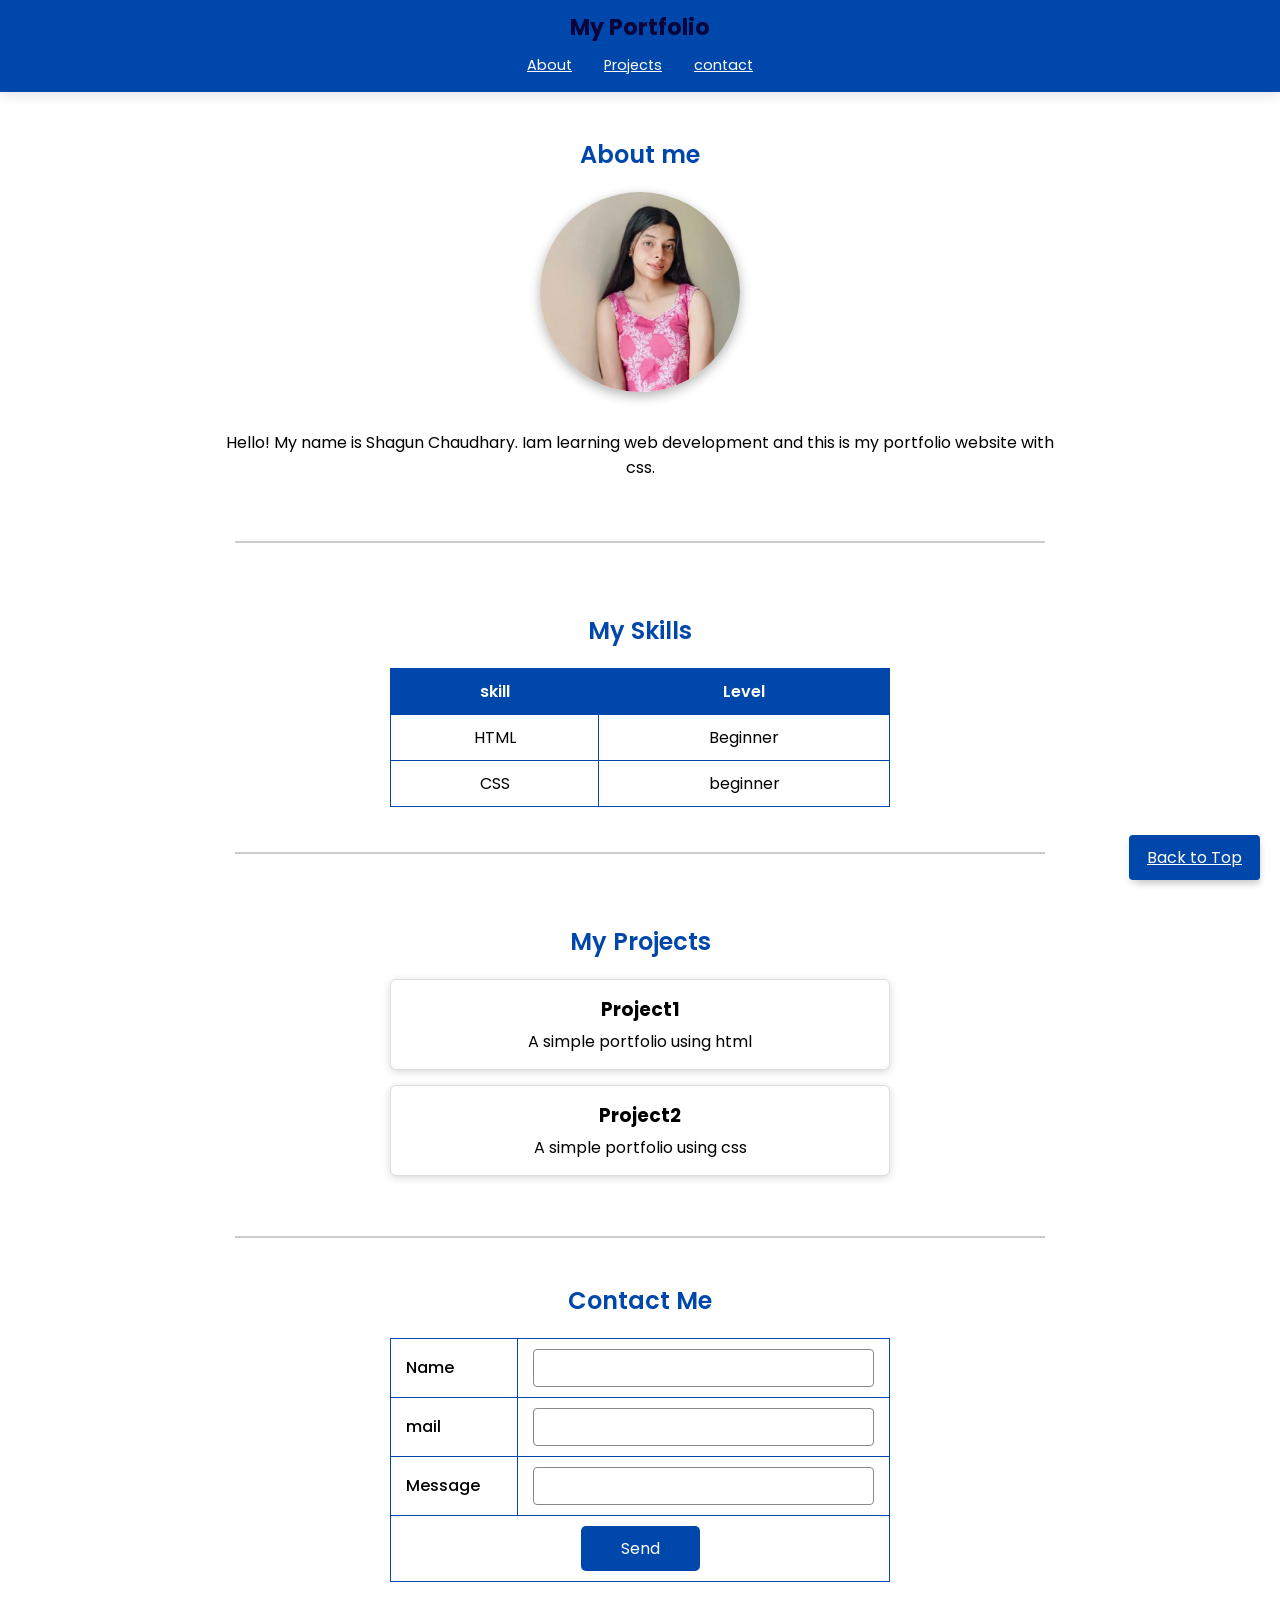
==== assignment-2/index.html @ 4b88c70b "Add files via upload" ====
<!DOCTYPE html>
<html lang="en">
<head>
    <meta charset="UTF-8">
    <meta name="viewport" content="width=device-width, initial-scale=1.0">
    <title>My Portfolio</title>
    <link rel="stylesheet" href="style.css">
   <link href="https://fonts.googleapis.com/css2?family=Poppins&display=swap"; rel="stylesheet">
     
</head>

<body>
<div id="top"></div>
<header>
        <nav>
        
        
            <h1>My Portfolio</h1>
<div class="nav-links">
            <a href="#about">About</a>
            <a href="#projects">Projects</a>
            <a href="#contact">contact</a>
            <a href="#top" class="back-to-top">Back to Top</a>
            </div>
        </nav>
    </header>

    <main>
        <section id="About">
            <h2>About me</h2>
            <img src="my image.jpeg" alt="my profile photo" width="200"; height="200">
            <p>Hello! My name is Shagun Chaudhary. Iam learning web development and this is my portfolio website with css.</p>

        </section>
        <hr>
        <br>
        <section id="skills">
            <h2>My Skills</h2>
            <table>
                <thead>
                    <tr>
                        <th>skill</th>
                        <th>Level</th>
                    </tr>
                </thead>
                <tbody>
                    <tr>
                    <td>HTML</td>
                    <td>Beginner</td>
                    </tr>
                    <tr>
                    <td>CSS</td>
                    <td>beginner</td>
                    
                </tr>

                </tbody>
            </table>
        </section>
<hr>
        <br>
        
        <section id="projects">
            <h2>My Projects</h2>
            <div class="project-card">
                <h3>Project1</h3>
                <p>A simple portfolio using html</p>
                </div>
                <div class="project-card">
            <h3>Project2</h3>
            <p>A simple portfolio using css</p>
            </div>
        </section>

        <hr>

        <section id="contact">
            <h2>Contact Me</h2>
            <form action="#" method=post>
             <table class="form-table">
                <tr>
                    <td><label for="name">Name</label></td>
                        <td><input type="text" id="name" name="name"  required></td>
                      </tr>
                      <tr>
                        <td><label for="email">mail</label></td>
                        <td><input type="email" id="email" name="email" required></td>

                        </tr>  
                        <tr>
                            <td><label for="message">Message</label></td>
                            <td><input type="message" id="message" name="message" rows="4"  required></td>
                        </tr>
                        <tr>
                        <td colspan="2" class="center">
                        <button type="submit">Send</button></td>

                </tr>
            </table>
            
            </form>
        </section>
    </main>
    <footer></footer>
    <a href="#top" class="back-to-top">Back to Top </a>
</body>
</html>
---- assignment-2/style.css ----
*{
    box-sizing:border-box;
}



body{
    margin:0;
    font-family: 'Poppins', sans-serif;
    background-color: white;
    color: black;
}

header{
    position:sticky;
    top: 0;
    background-color:white;
box-shadow: 0 3px 12px rgba(0,0,0,0.12);

}

nav{
background-color:  #0047ab;
text-align: center;
padding:10px 0;
}
nav h1{
    margin: 0 0 5px 0;
    font-size:1.4rem;
    color: rgb(9, 4, 58)
}
nav a{display: inline-block;
    padding: 6px 14px;
    color:#ffffff;
    font-size: 0.9rem;
    border-radius:500px;
    


}
nav a:hover{
    background-color: white;
    color:#0047ab;

}
main{
    max-width: 900px;
    margin: 0 auto;

}
section{
    margin:20px auto;
    padding:25px 20px;
    text-align:center;

}
h2{
    margin-top:0;
    color:#0047ab;
    font-weight:600;
}

hr{
    width: 90%;
     margin:0 auto;
    border: none;
    border-top:2px solid #cccccc;

}

#About img {
    width:200px;
    height:200px;
    border-radius:50%;
    object-fit: cover;
    box-shadow: 0 4px 12px rgba(0,0,0,0.3);
    margin-bottom: 15px;

}
table{
    margin:0 auto;
    width:80%;
    max-width:500px;
    border-collapse:collapse;
    background-color:#ffffff;

}
th,td{
    padding:10px 15px;
    border: 1px solid #0047ab;
    text-align: center;

}
th{
    background-color: #0047ab;
    color:#ffffff;
    font-weight:600;

}
.form-table{
    background-color: white;
}

.project-card{
    width:80%;
    max-width:500px;
    margin:15px auto;
    padding:15px;
    background-color: #ffffff;
    border: 1px solid #dddddd;
    border-radius:6px;
    box-shadow:0 2px 8px rgba(0,0,0,0.15);
}
.project-card h3{
    margin:0 0 5px 0;

}
.project-card p{
    margin:0;
}
.form-table td{
    text-align:left;
}.form-table td.center{
    text-align: center;
}
label{font-weight:500;}
input,textarea{
    width:100%;
    padding:8px 8px;
    font-family: "Poppins",sans-sarif;
    border:1px solid #888888;
    border-radius:4px;
    box-sizing:border-box;

}



button{
    background-color: #0047ab;
    color:#ffffff;
    padding:10px 40px;
    border:none;
    border-radius:5px;
    font-family: "Poppins",sans-sarif;
    font-size: 1rem;

}
    

.back-to-top{
    position: fixed;
    bottom: 20px;
    right:20px;
    background-color: #0047ab;
    color:white;
    padding:10px 18px;
    z-index: 1000;
    border-radius: 4px;
    box-shadow: 0 4px 6px rgba(0,0,0,0.1);
    
}

.back-to-top:hover{
    background-color: #002f75;
}
footer{
    height:8px;
    background-color: #0047ab;
    margin-top:20px ;


}
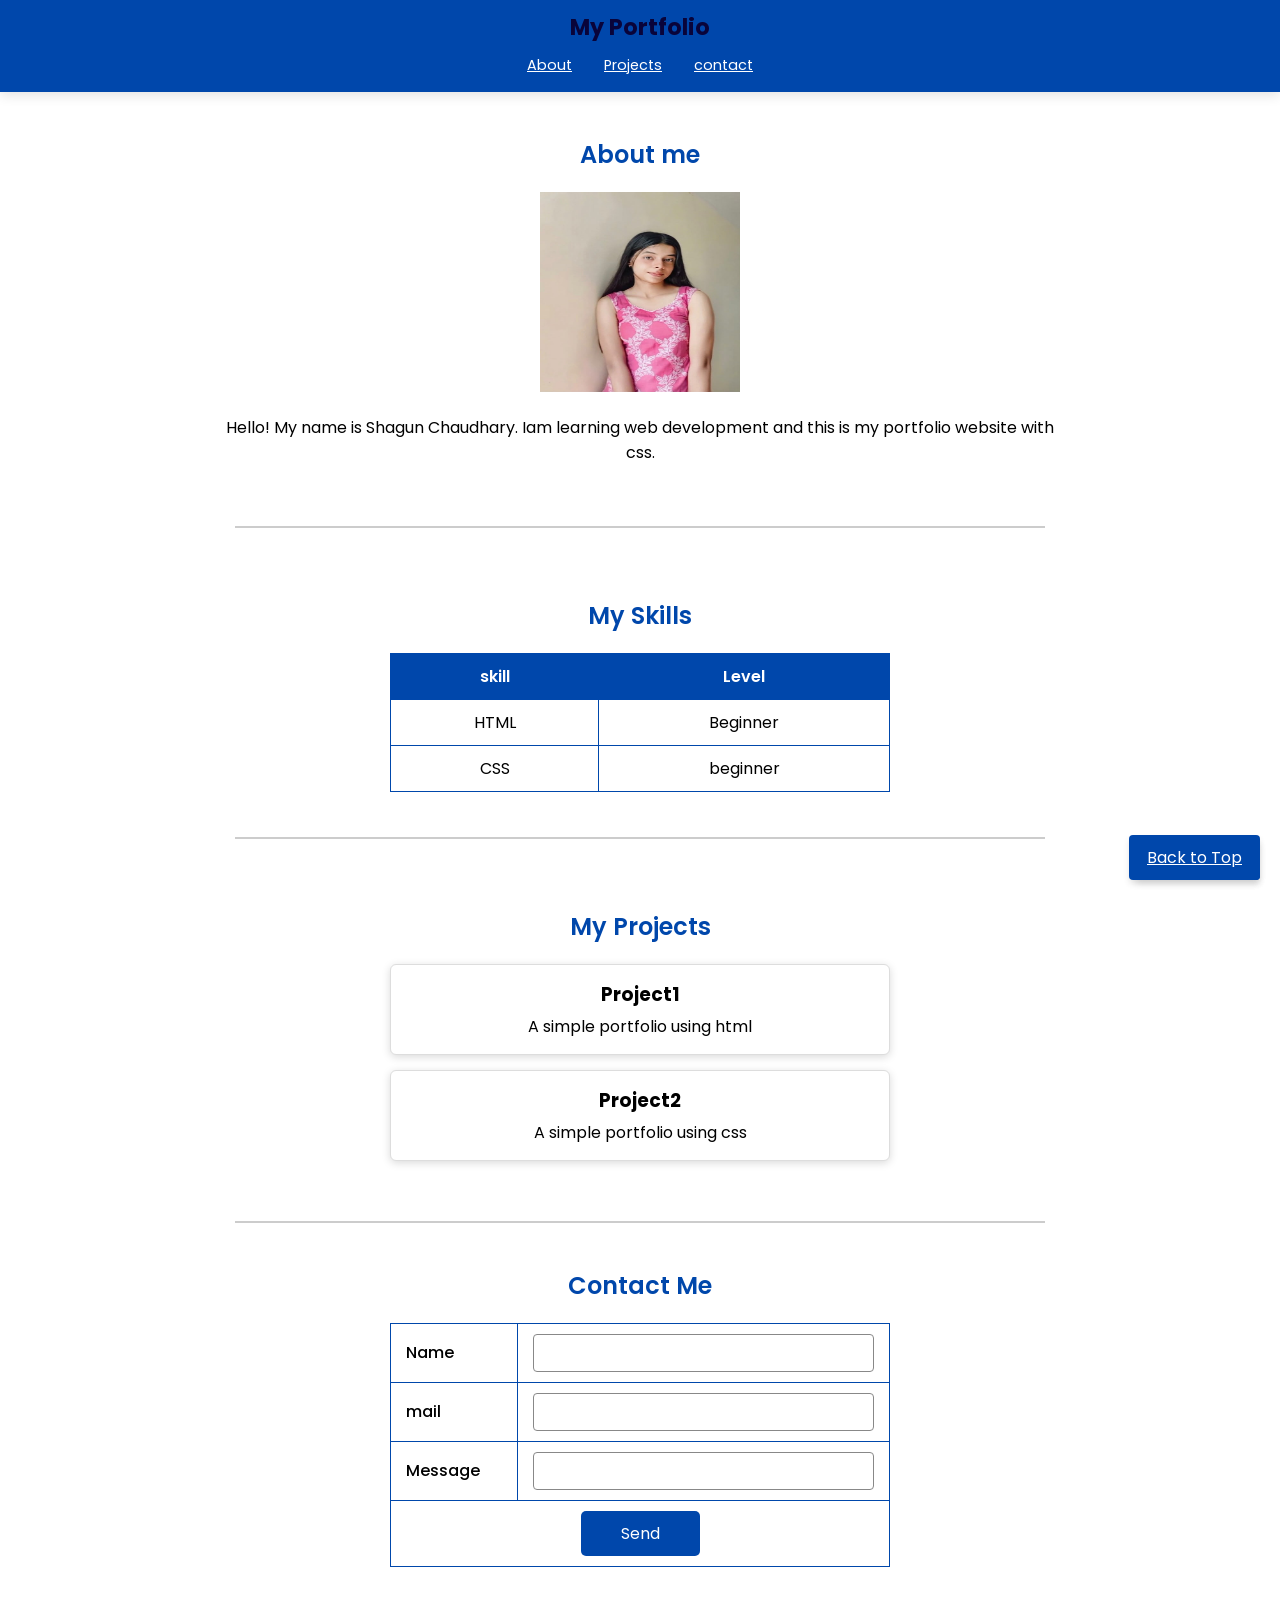
==== commit 583c4541: "Fix HTML structure and improve formatting" ====
--- a/assignment-2/index.html
+++ b/assignment-2/index.html
@@ -26,7 +26,8 @@
     </header>
 
     <main>
-        <section id="About">
+        
+        <section id="about">
             <h2>About me</h2>
             <img src="my image.jpeg" alt="my profile photo" width="200"; height="200">
             <p>Hello! My name is Shagun Chaudhary. Iam learning web development and this is my portfolio website with css.</p>
@@ -104,4 +105,4 @@
     <footer></footer>
     <a href="#top" class="back-to-top">Back to Top </a>
 </body>
-</html>+</html>
